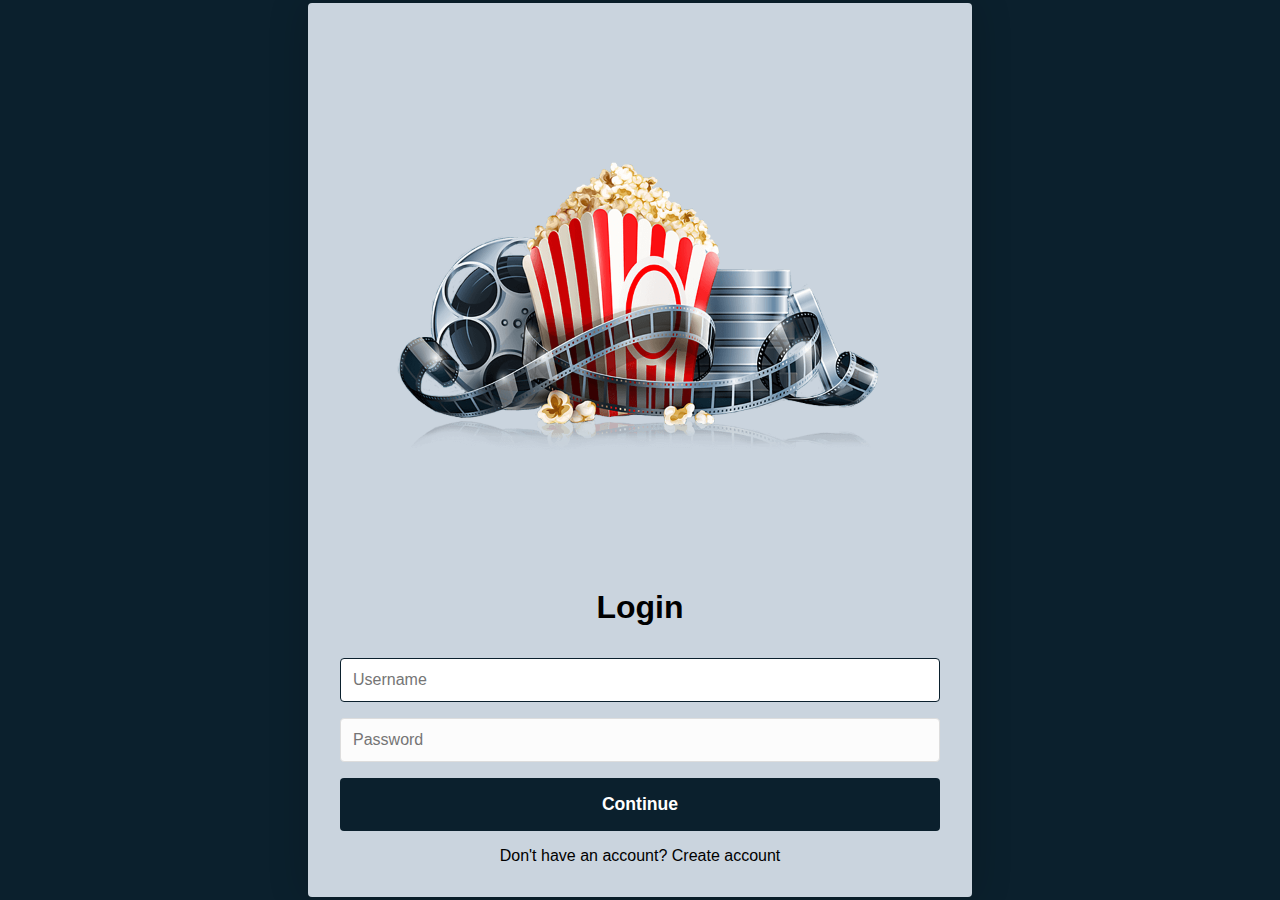
==== home.html @ 70e4a9b3 "fix template" ====
<!DOCTYPE html>
<html>
    <head>
        <meta name="viewport" content="width=device-width, initial-scale=1.0">
        <meta charset="utf-8">
        <title>Login / Sign Up Form</title>
        <link rel="stylesheet" href="./home.css">
    </head>
    <body>
        <div class="container" id="container">
            <template class="page active" id="login_t">
                <div class="form" id="login">
                    <div class="title">
                        <img src="./popcorn-cinema-dim.png" alt="Logo">
                        <h1>Login</h1>
                    </div>
                    <div class="message form-error-message"></div>
                    <div class="input-group">
                        <input type="text" class="input" id="username" autofocus placeholder="Username">
                        <div class="input-error-message"></div>
                    </div>
                    <div class="input-group">
                        <input type="password" class="input" id="pwd" autofocus placeholder="Password">
                        <div class="input-error-message"></div>
                    </div>
                    <button class="button" type="submit" id="btnLogin">Continue</button>
                    <p class="text">
                        <a class="link" id="linkCreateAccount">Don't have an account? Create account</a>
                    </p>
                </div>    
            </template>

            <template class="page" id="createAccount_t">
                <div class="form" id="createAccount">
                    <div class="title">
                        <img src="./popcorn-cinema-dim.png" alt="Logo">
                        <h1>Sign up</h1>
                    </div>
                    <div class="message form-error-message"></div>
                    <div class="input-group">
                        <input type="text" class="input" id="signupUsername" autofocus placeholder="Username">
                        <div class="input-error-message"></div>
                    </div>
                    <div class="input-group">
                        <input type="text" class="input" id="email" autofocus placeholder="Email address">
                        <div class="input-error-message"></div>
                    </div>
                    <div class="input-group">
                        <input type="password" class="input" id="signupPwd" autofocus placeholder="Password">
                        <div class="input-error-message"></div>
                    </div>
                    <div class="input-group">
                        <input type="password" class="input" id="confirmPwd" autofocus placeholder="Confirm password">
                        <div class="input-error-message"></div>
                    </div>
                    <button class="button" type="submit" id="btnCreateAccount">Continue</button>
                    <p class="text">
                        <a class="link" id="linkLogin">Already have an account? Sign in</a>
                    </p>
                </div>
            </template>

            <template class="page" id="booking_t">
                <form class="form"  id="booking">
                    <div class="title">
                        <h1>Book your ticket for movie</h1>
                    </div>
                    <div class="message form-error-message"></div>
                    <p>Please choose Category and Movie</p>
                    <div class="select-group">
                        <select class="select"  id="category">
                            <option value="Action">Action</option>
                            <option value="Adventure">Adventure</option>
                            <option value="Comedy">Comedy</option>
                            <option value="Drama">Drama</option>
                            <option value="Fantasy">Fantasy</option>
                            <option value="Horror">Horror</option>
                            <option value="Musicals">Musicals</option>
                            <option value="Mystery">Mystery</option>
                            <option value="Romance">Romance</option>
                            <option value="Science fiction">Science fiction</option>
                            <option value="Sports">Sports</option>
                            <option value="Thriller">Thriller</option>
                            <option value="Western">Western</option>
                        </select>
                        <div class="input-error-message"></div>
                    
                        <select class="select select-hidden" id="movies">
                        </select>
                        <div class="input-error-message"></div>
                    </div>
                    <button class="button" type="submit" id="btnBooking">Choose seats</button>
                    <p class="text">
                        <a class="link" href="./" id="linkCreateAccount">Don't have an account? Create account</a>
                    </p>
                </form>
            </template>

            <template class="page" id="seats_t">
                <form class="form" id="seats">
                    <ul class="showcase">
                    <li>
                        <div class="seat"></div>
                        <small>N/A</small>
                    </li>
                
                    <li>
                        <div class="seat selected"></div>
                        <small>Selected</small>
                    </li>
                
                    <li>
                        <div class="seat occupied"></div>
                        <small>Occupied</small>
                    </li>
                    </ul>
                
                    <div class="seats-container">
                        <div class="screen"></div>
                        <div class="row">
                            <div class="seat"></div>
                            <div class="seat"></div>
                            <div class="seat"></div>
                            <div class="seat"></div>
                            <div class="seat"></div>
                            <div class="seat"></div>
                            <div class="seat"></div>
                            <div class="seat"></div>
                        </div>
                        <div class="row">
                            <div class="seat"></div>
                            <div class="seat"></div>
                            <div class="seat"></div>
                            <div class="seat occupied"></div>
                            <div class="seat occupied"></div>
                            <div class="seat"></div>
                            <div class="seat"></div>
                            <div class="seat"></div>
                        </div>
                
                        <div class="row">
                            <div class="seat"></div>
                            <div class="seat"></div>
                            <div class="seat"></div>
                            <div class="seat"></div>
                            <div class="seat"></div>
                            <div class="seat"></div>
                            <div class="seat occupied"></div>
                            <div class="seat occupied"></div>
                        </div>
                
                        <div class="row">
                            <div class="seat"></div>
                            <div class="seat"></div>
                            <div class="seat"></div>
                            <div class="seat"></div>
                            <div class="seat"></div>
                            <div class="seat"></div>
                            <div class="seat"></div>
                            <div class="seat"></div>
                        </div>
                
                        <div class="row">
                            <div class="seat"></div>
                            <div class="seat"></div>
                            <div class="seat"></div>
                            <div class="seat occupied"></div>
                            <div class="seat occupied"></div>
                            <div class="seat"></div>
                            <div class="seat"></div>
                            <div class="seat"></div>
                        </div>
                
                        <div class="row">
                            <div class="seat"></div>
                            <div class="seat"></div>
                            <div class="seat"></div>
                            <div class="seat"></div>
                            <div class="seat occupied"></div>
                            <div class="seat occupied"></div>
                            <div class="seat occupied"></div>
                            <div class="seat"></div>
                        </div>
                    </div>
                
                    <p class="text">
                        You have selected <span id="count">0</span> seats for a price of $<span id="total">0</span>
                    </p>
                
                    <input id="add_to_basket_btn" type="button" value="Add to Basket"/>   
                </form>
            </template>
            
            <template class="page" id="basket_t">
                <form class="form" id="basket">
                    <h1>User Basket</h1>
                    
                    <!-- Basket table -->
                    <table id="basket-table">
                        <thead>
                        <tr>
                            <th>Movie Name</th>
                            <th>Ticket Price</th>
                            <th>Ticket Quantity</th>
                            <th>Total Price</th>
                            <th>Actions</th>
                        </tr>
                        </thead>
                        <tbody id="basket-items">
                            <tr>
                                <td>Avengers</td>
                                <td>£10</td>
                                <td>2</td>
                                <td>£20</td>
                                <td>
                                <button class="edit-button">Edit</button>
                                <button class="delete-button">Delete</button>
    
                                </td>
                            </tr>
                        <!-- Basket items will be dynamically added here -->
                        </tbody>
                    </table>
                    
                    <!-- Add and delete buttons -->
                    <div style="text-align: center; margin-top: 20px;">
                        <button id="show-add-form-button">Add a Movie Ticket</button>
                        <button id="delete-all-button" style="margin-left: 20px;">Delete All</button>
                    </div>
                </form>
            </template>
            
        </div>

        <script src="./client.js"></script>
        <script src="network.js"></script>
        <script src="DB.js"></script>
        <script src="server.js"></script>
        <script src="FXMLHttpRequest.js"></script>
        <script type="module" src="movies.js"></script>
    </body>    
</html>
---- home.css ----
body {
    --color-primary: #0b202d;
    --color-primary-dark: #2e3f4e;
    --color-secondary: black;
    --color-error: #cc3333;
    --color-success: #4bb544;
    --border-radius: 4px;

    margin: 0;
    height: 100vh;
    display: flex;
    align-items: center;
    justify-content: center;
    font-size: 18px;
    background: var(--color-primary);
    background-size: cover;
}

.container {
    width: 600px;
    max-width: 600px;
    margin: 1rem;
    padding: 2rem;
    box-shadow: 0 0 40px rgba(0, 0, 0, 0.2);
    border-radius: var(--border-radius);
    background: #cad4de;
}

.container,
.input,
.button {
    font: 500 1rem 'Quicksand', sans-serif;
}

.form-hidden {
    display: none;
}

.form > *:first-child {
    margin-top: 0;
}

.form > *:last-child {
    margin-bottom: 0;
}

.title {
    margin-bottom: 2rem;
    text-align: center;
}

.message {
    text-align: center;
    margin-bottom: 1rem;
}

.message-success {
    color: var(--color-success);
}

.message-error {
    color: var(--color-error);
}

.input-group {
    margin-bottom: 1rem;
}

.input {
    display: block;
    width: 100%;
    padding: 0.75rem;
    box-sizing: border-box;
    border-radius: var(--border-radius);
    border: 1px solid #dddddd;
    outline: none;
    background: #fcfcfc;
    transition: background 0.2s, border-color 0.2s;
}

.input:focus {
    border-color: var(--color-primary);
    background: #ffffff;
}

.input-error {
    color: var(--color-error);
    border-color: var(--color-error);
}

.input-error-message {
    margin-top: 0.5rem;
    font-size: 0.85rem;
    color: var(--color-error);
}

.select {
    display: block;
    width: 50%;
    padding: 0.75rem;
    margin: 0.5rem;
    box-sizing: border-box;
    border-radius: var(--border-radius);
    border: 1px solid #dddddd;
    outline: none;
    background: #fcfcfc;
}

.select:focus {
    border-color: var(--color-primary);
    background: #ffffff;
}

.select-hidden {
    visibility: hidden;
    position: absolute;
}

.select-visible {
    visibility: visible;
    position: initial;
}

.select-group {
    display: flex;
}

.input-group {
    width: 100%;
    margin-bottom: 1rem;
}

.button {
    width: 100%;
    padding: 1rem 2rem;
    font-weight: bold;
    font-size: 1.1rem;
    color: #ffffff;
    border: none;
    border-radius: var(--border-radius);
    outline: none;
    cursor: pointer;
    background: var(--color-primary);
}

.button:hover {
    background: var(--color-primary-dark);
}

.button:active {
    transform: scale(0.98);
}

.text {
    text-align: center;
}

.link {
    color: var(--color-secondary);
    text-decoration: none;
    cursor: pointer;
}

.link:hover {
    text-decoration: underline;
}

.seats-container {
    perspective: 1000px;
    margin-bottom: 30px;
  }

.seat {
    background-color: #444451;
    height: 12px;
    width: 15px;
    margin: 3px;
    border-top-left-radius: 10px;
    border-top-right-radius: 10px;
}
  
.seat.selected {
    background-color: #6feaf6;
}
  
.seat.occupied {
    background-color: #fff;
}
  
.seat:nth-of-type(2) {
    margin-right: 18px;
}
  
.seat:nth-last-of-type(2) {
    margin-left: 18px;
}
  
.seat:not(.occupied):hover {
    cursor: pointer;
    transform: scale(1.2);
}
  
.showcase .seat:not(.occupied):hover {
    cursor: default;
    transform: scale(1);
}
  
.showcase {
    background-color: rgba(0, 0, 0, 0.1);
    padding: 5px 10px;
    border-radius: 5px;
    color: #777;
    list-style-type: none;
    display: flex;
    justify-content: space-between;
}
  
.showcase li {
    display: flex;
    align-items: center;
    justify-content: center;
    margin: 0 10px;
}
  
.showcase li small {
    margin-left: 10px;
}
  
.row {
    display: flex;
}

.screen {
    background-color: #fff;
    height: 70px;
    width: 100%;
    margin: 15px 0;
    transform: rotateX(-45deg);
    box-shadow: 0 3px 10px rgba(255, 255, 255, 0.75);
}

/* basket page style */

table {
    border-collapse: collapse;
    width: 100%;
}

th, td {
    border: 1px solid black;
    padding: 8px;
    text-align: left;
}

th {
    background-color: lightgray;
}

#search-container {
    margin: 20px 0;
    text-align: center;
}

#search-container input[type="text"] {
    padding: 10px;
    font-size: 16px;
}

#search-container button {
    padding: 10px 20px;
    font-size: 16px;
    background-color: lightgray;
    border: none;
    cursor: pointer;
}

#add-form {
    display: none;
    padding: 20px;
    background-color: lightgray;
    border: 1px solid black;
    text-align: center;
}

#add-form input[type="text"], #add-form input[type="number"] {
    padding: 10px;
    font-size: 16px;
    margin-bottom: 20px;
}

#add-form button {
    padding: 10px 20px;
    font-size: 16px;
    background-color: white;
    border: none;
    cursor: pointer;
}
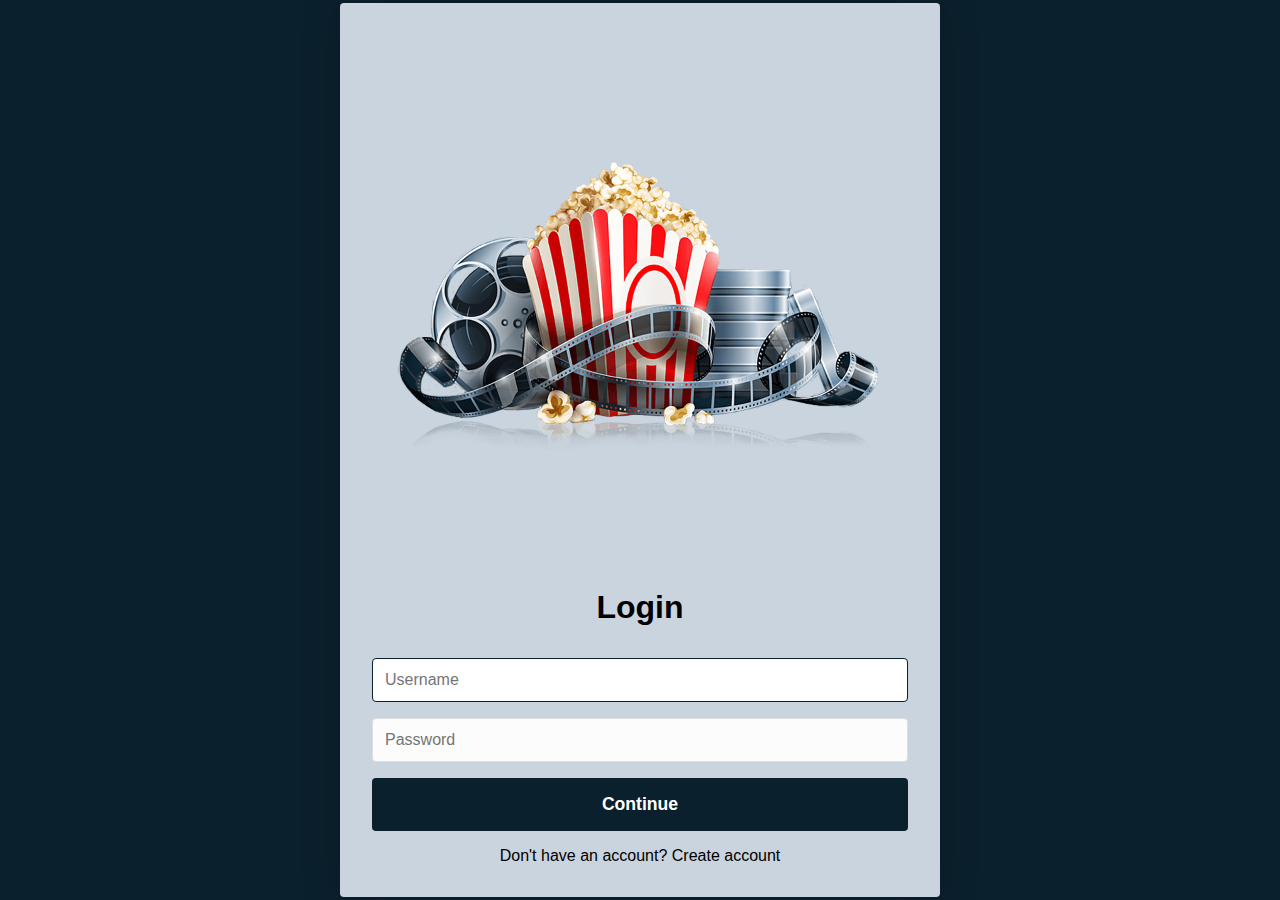
==== commit 49690e03: "rajouter un film au panier" ====
--- a/home.html
+++ b/home.html
@@ -98,21 +98,23 @@
 
             <template class="page" id="seats_t">
                 <form class="form" id="seats">
+                        <h1 id="movie_title"></h1>
+                        <h2>Choose your seats</h1>
                     <ul class="showcase">
-                    <li>
-                        <div class="seat"></div>
-                        <small>N/A</small>
-                    </li>
-                
-                    <li>
-                        <div class="seat selected"></div>
-                        <small>Selected</small>
-                    </li>
-                
-                    <li>
-                        <div class="seat occupied"></div>
-                        <small>Occupied</small>
-                    </li>
+                        <li>
+                            <div class="seat"></div>
+                            <small>N/A</small>
+                        </li>
+                    
+                        <li>
+                            <div class="seat selected"></div>
+                            <small>Selected</small>
+                        </li>
+                    
+                        <li>
+                            <div class="seat occupied"></div>
+                            <small>Occupied</small>
+                        </li>
                     </ul>
                 
                     <div class="seats-container">
--- a/home.css
+++ b/home.css
@@ -1,3 +1,6 @@
+* {
+    box-sizing: border-box;
+  }
 body {
     --color-primary: #0b202d;
     --color-primary-dark: #2e3f4e;
@@ -9,6 +12,7 @@
     margin: 0;
     height: 100vh;
     display: flex;
+    flex-direction: column;
     align-items: center;
     justify-content: center;
     font-size: 18px;
